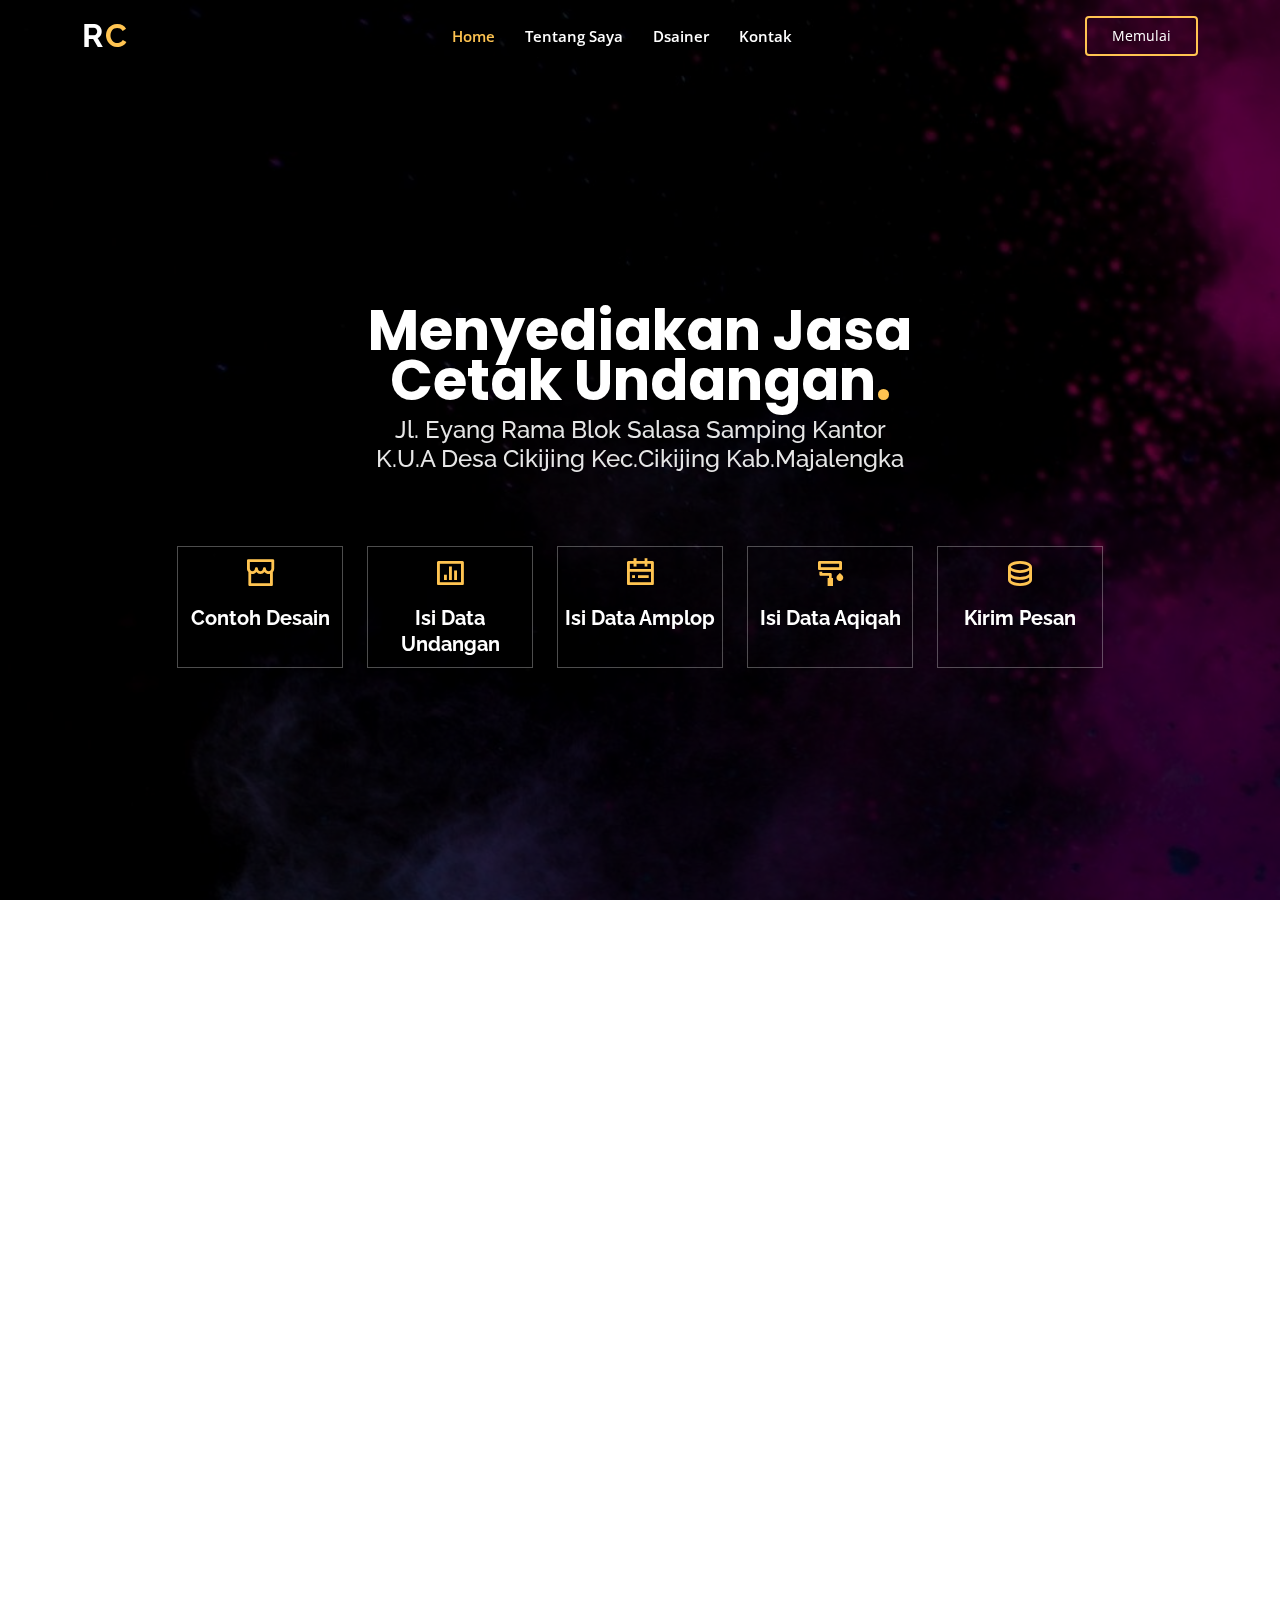
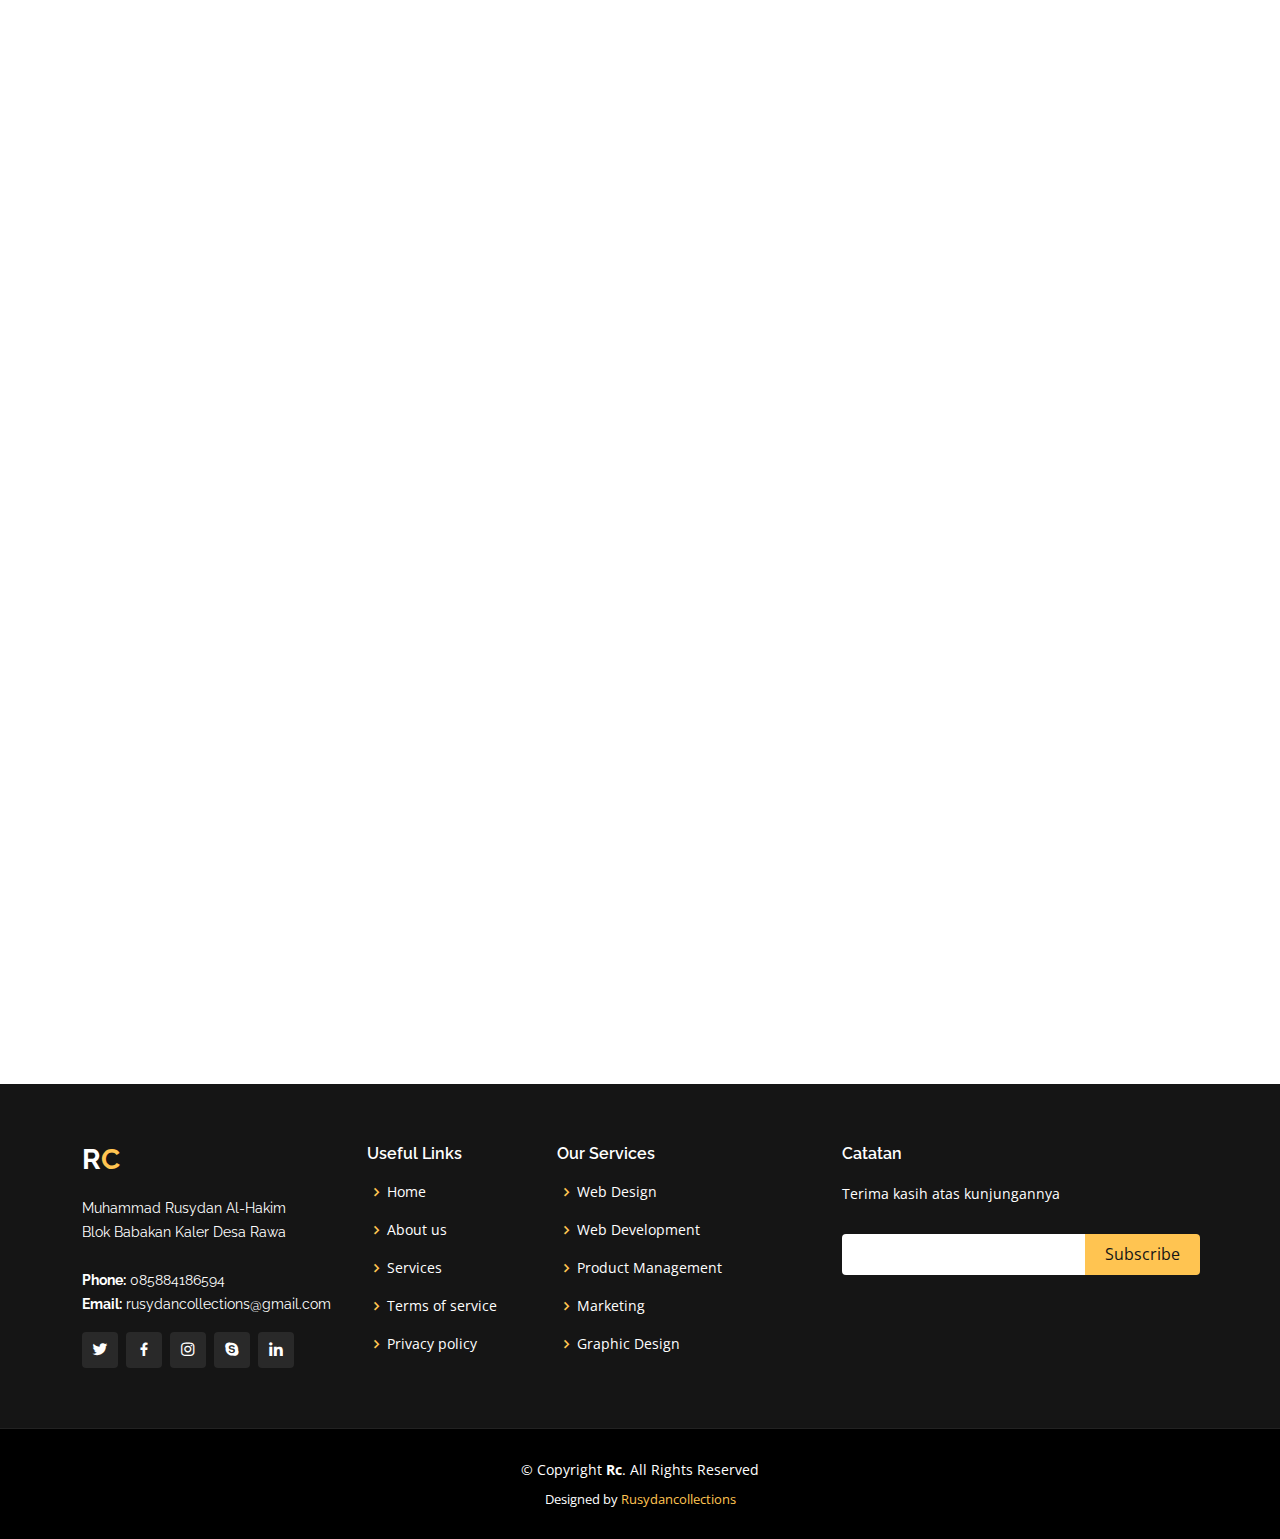
==== data/index.html @ 96fef04c "s" ====
<!DOCTYPE html>
<html lang="en">

<head>
  <meta charset="utf-8">
  <meta content="width=device-width, initial-scale=1.0" name="viewport">

  <title>Rusydancollections</title>
  <meta content="" name="description">
  <meta content="" name="keywords">

  <!-- Favicons -->
  <link href="assets/img/favicon.png" rel="icon">
  <link href="assets/img/apple-touch-icon.png" rel="apple-touch-icon">

  <!-- Google Fonts -->
  <link href="https://fonts.googleapis.com/css?family=Open+Sans:300,300i,400,400i,600,600i,700,700i|Raleway:300,300i,400,400i,500,500i,600,600i,700,700i|Poppins:300,300i,400,400i,500,500i,600,600i,700,700i" rel="stylesheet">

  <!-- Vendor CSS Files -->
  <link href="assets/vendor/aos/aos.css" rel="stylesheet">
  <link href="assets/vendor/bootstrap/css/bootstrap.min.css" rel="stylesheet">
  <link href="assets/vendor/bootstrap-icons/bootstrap-icons.css" rel="stylesheet">
  <link href="assets/vendor/boxicons/css/boxicons.min.css" rel="stylesheet">
  <link href="assets/vendor/glightbox/css/glightbox.min.css" rel="stylesheet">
  <link href="assets/vendor/remixicon/remixicon.css" rel="stylesheet">
  <link href="assets/vendor/swiper/swiper-bundle.min.css" rel="stylesheet">

  <!-- Template Main CSS File -->
  <link href="assets/css/style.css" rel="stylesheet">

  <!-- =======================================================
  * Template Name: Gp - v4.7.0
  * Template URL: https://bootstrapmade.com/gp-free-multipurpose-html-bootstrap-template/
  * Author: BootstrapMade.com
  * License: https://bootstrapmade.com/license/
  ======================================================== -->
</head>

<body>

  <!-- ======= Header ======= -->
  <header id="header" class="fixed-top ">
    <div class="container d-flex align-items-center justify-content-lg-between">

      <h1 class="logo me-auto me-lg-0"><a href="index.html">R<span>C</span></a></h1>
      <!-- Uncomment below if you prefer to use an image logo -->
      <!-- <a href="index.html" class="logo me-auto me-lg-0"><img src="assets/img/logo.png" alt="" class="img-fluid"></a>-->

      <nav id="navbar" class="navbar order-last order-lg-0">
        <ul>
          <li><a class="nav-link scrollto active" href="#hero">Home</a></li>
          <li><a class="nav-link scrollto" href="#about">Tentang Saya</a></li>
          <li><a class="nav-link scrollto" href="#team">Dsainer</a></li>
          <li><a class="nav-link scrollto" href="#contact">Kontak</a></li>
        </ul>
        <i class="bi bi-list mobile-nav-toggle"></i>
      </nav><!-- .navbar -->
      
      <a href="#about" class="get-started-btn scrollto">Memulai</a>
      

    </div>
  </header><!-- End Header -->

  <!-- ======= Hero Section ======= -->
  <section id="hero" class="d-flex align-items-center justify-content-center">
    <div class="container" data-aos="fade-up">

      <div class="row justify-content-center" data-aos="fade-up" data-aos-delay="150">
        <div class="col-xl-6 col-lg-8">
          <h1>Menyediakan Jasa Cetak Undangan<span>.</span></h1>
          <h2>Jl. Eyang Rama Blok Salasa Samping Kantor K.U.A Desa Cikijing Kec.Cikijing Kab.Majalengka</h2>
        </div>
      </div>

      <div class="row gy-4 mt-5 justify-content-center" data-aos="zoom-in" data-aos-delay="250">
        <div class="col-xl-2 col-md-4">
          <div class="icon-box">
            <i class="ri-store-line"></i>
            <h3><a href="https://muhammadrusydan.github.io/dsign/">Contoh Desain</a></h3>
          </div>
        </div>
        <div class="col-xl-2 col-md-4">
          <div class="icon-box">
            <i class="ri-bar-chart-box-line"></i>
            <h3><a href="formulir.html">Isi Data Undangan</a></h3>
          </div>
        </div>
        <div class="col-xl-2 col-md-4">
          <div class="icon-box">
            <i class="ri-calendar-todo-line"></i>
            <h3><a href="">Isi Data Amplop</a></h3>
          </div>
        </div>
        <div class="col-xl-2 col-md-4">
          <div class="icon-box">
            <i class="ri-paint-brush-line"></i>
            <h3><a href="">Isi Data Aqiqah</a></h3>
          </div>
        </div>
        <div class="col-xl-2 col-md-4">
          <div class="icon-box">
            <i class="ri-database-2-line"></i>
            <h3><a href="">Kirim Pesan</a></h3>
          </div>
        </div>
      </div>

    </div>
  </section><!-- End Hero -->

  <main id="main">

    <!-- ======= Tentang Saya ======= -->
    <section id="about" class="about">
      <div class="container" data-aos="fade-up">

        <div class="row">
          <div class="col-lg-6 order-1 order-lg-2" data-aos="fade-left" data-aos-delay="100">
            <img src="assets/img/about.jpg" class="img-fluid" alt="">
          </div>
          <div class="col-lg-6 pt-4 pt-lg-0 order-2 order-lg-1 content" data-aos="fade-right" data-aos-delay="100">
            <h3>Penyedia Kartu Undangan Pernikahan Murah di Cikijing & Sekitarnya</h3>
            <p class="fst-italic">
              Berlokasi di Cingambul Desa Rawa.Saya selalu berusaha secara optimal untuk memberikan layanan pencetakan undangan pernikahan.

Kami berkomitmen untuk melayani seluruh pemesanan kartu undangan pernikahan di Cingambul - Cikijing dan sekitarnya. perlu di ketahui ada banyak paktor yang dapat mempengaruhi harga sebuah undangan, di antaranya: 
            </p>
            <ul>
              <li><i class="ri-check-double-line"></i> Pilihan bahan dasar kartu undangan</li>
              <li><i class="ri-check-double-line"></i> Tingkat kerumitan desain</li>
              <li><i class="ri-check-double-line"></i> Jumlah kartu undangan yang akan dicetak</li>
            </ul>
            <p>
              Harga pencetakan kartu undangan yang unik biasanya membuat harga kartu undangan menjadi mahal. Namun, kami akan berusaha memberikan harga terjangkau untuk desain kartu undangan unik anda.
            </p>
          </div>
        </div>

      </div>
    </section><!-- End About Section -->

    

    

    <!-- ======= Pembuat Desain ======= -->
    <section id="team" class="team">
      <div class="container" data-aos="fade-up">

        <div class="section-title">
          <h2>Team</h2>
          <p>Dsainer</p>
        </div>

        <div class="row">

          <div class="col-lg-3 col-md-6 d-flex align-items-stretch">
            <div class="member" data-aos="fade-up" data-aos-delay="100">
              <div class="member-img">
                <img src="assets/img/team/team-1.jpg" class="img-fluid" alt="">
                <div class="social">
                  <a href=""><i class="bi bi-twitter"></i></a>
                  <a href=""><i class="bi bi-facebook"></i></a>
                  <a href=""><i class="bi bi-instagram"></i></a>
                  <a href=""><i class="bi bi-linkedin"></i></a>
                </div>
              </div>
              <div class="member-info">
                <h4>Muhammad Rusydan Al-Hakim</h4>
                <span>Dsainer Utama</span>
              </div>
            </div>
         
     
    </section><!-- End Team Section -->

    <!-- ======= Kontak Saya ======= -->
    <section id="contact" class="contact">
      <div class="container" data-aos="fade-up">

        <div class="section-title">
          <h2>Kontak</h2>
          <p>Alamat</p>
        </div>

        
        <div class="row mt-5">

          <div class="col-lg-4">
            <div class="info">
              <div class="address">
                <i class="bi bi-geo-alt"></i>
                <h4>Lokasi:</h4>
                <p>Blok babakan Kaler Desa Rawa </p>
              </div>

              <div class="email">
                <i class="bi bi-envelope"></i>
                <h4>Email:</h4>
                <p>rusydancollections@gmail.com</p>
              </div>

              <div class="phone">
                <i class="bi bi-phone"></i>
                <h4>WhatApp:</h4>
                <p>085884186594</p>
              </div>

            </div>

          </div>

          <div class="col-lg-8 mt-5 mt-lg-0">

            <form action="forms/contact.php" method="post" role="form" class="php-email-form">
              <div class="row">
                <div class="col-md-6 form-group">
                  <input type="text" name="name" class="form-control" id="name" placeholder="Your Name" required>
                </div>
                <div class="col-md-6 form-group mt-3 mt-md-0">
                  <input type="email" class="form-control" name="email" id="email" placeholder="Your Email" required>
                </div>
              </div>
              <div class="form-group mt-3">
                <input type="text" class="form-control" name="subject" id="subject" placeholder="Subject" required>
              </div>
              <div class="form-group mt-3">
                <textarea class="form-control" name="message" rows="5" placeholder="Message" required></textarea>
              </div>
              <div class="my-3">
                <div class="loading">Loading</div>
                <div class="error-message"></div>
                <div class="sent-message">Your message has been sent. Thank you!</div>
              </div>
              <div class="text-center"><button type="submit">Kirim Pesan</button></div>
            </form>

          </div>

        </div>

      </div>
    </section><!-- End Contact Section -->

  </main><!-- End #main -->

  <!-- ======= Footer ======= -->
  <footer id="footer">
    <div class="footer-top">
      <div class="container">
        <div class="row">

          <div class="col-lg-3 col-md-6">
            <div class="footer-info">
              <h3>R<span>C</span></h3>
              <p>
                Muhammad Rusydan Al-Hakim <br>
                Blok Babakan Kaler Desa Rawa<br><br>
                <strong>Phone:</strong> 085884186594<br>
                <strong>Email:</strong> rusydancollections@gmail.com<br>
              </p>
              <div class="social-links mt-3">
                <a href="#" class="twitter"><i class="bx bxl-twitter"></i></a>
                <a href="facebook.com/muhammad.rusydan003" class="facebook"><i class="bx bxl-facebook"></i></a>
                <a href="#" class="instagram"><i class="bx bxl-instagram"></i></a>
                <a href="#" class="google-plus"><i class="bx bxl-skype"></i></a>
                <a href="#" class="linkedin"><i class="bx bxl-linkedin"></i></a>
              </div>
            </div>
          </div>

          <div class="col-lg-2 col-md-6 footer-links">
            <h4>Useful Links</h4>
            <ul>
              <li><i class="bx bx-chevron-right"></i> <a href="#">Home</a></li>
              <li><i class="bx bx-chevron-right"></i> <a href="#">About us</a></li>
              <li><i class="bx bx-chevron-right"></i> <a href="#">Services</a></li>
              <li><i class="bx bx-chevron-right"></i> <a href="#">Terms of service</a></li>
              <li><i class="bx bx-chevron-right"></i> <a href="#">Privacy policy</a></li>
            </ul>
          </div>

          <div class="col-lg-3 col-md-6 footer-links">
            <h4>Our Services</h4>
            <ul>
              <li><i class="bx bx-chevron-right"></i> <a href="#">Web Design</a></li>
              <li><i class="bx bx-chevron-right"></i> <a href="#">Web Development</a></li>
              <li><i class="bx bx-chevron-right"></i> <a href="#">Product Management</a></li>
              <li><i class="bx bx-chevron-right"></i> <a href="#">Marketing</a></li>
              <li><i class="bx bx-chevron-right"></i> <a href="#">Graphic Design</a></li>
            </ul>
          </div>

          <div class="col-lg-4 col-md-6 footer-newsletter">
            <h4>Catatan</h4>
            <p>Terima kasih atas kunjungannya</p>
            <form action="" method="post">
              <input type="email" name="email"><input type="submit" value="Subscribe">
            </form>

          </div>

        </div>
      </div>
    </div>

    <div class="container">
      <div class="copyright">
        &copy; Copyright <strong><span>Rc</span></strong>. All Rights Reserved
      </div>
      <div class="credits">
        <!-- All the links in the footer should remain intact. -->
        <!-- You can delete the links only if you purchased the pro version. -->
        <!-- Licensing information: https://bootstrapmade.com/license/ -->
        <!-- Purchase the pro version with working PHP/AJAX contact form: https://bootstrapmade.com/gp-free-multipurpose-html-bootstrap-template/ -->
        Designed by <a href="https://wa.me/6285884186594">Rusydancollections</a>
      </div>
    </div>
  </footer><!-- End Footer -->

  <div id="preloader"></div>
  <a href="#" class="back-to-top d-flex align-items-center justify-content-center"><i class="bi bi-arrow-up-short"></i></a>

  <!-- Vendor JS Files -->
  <script src="assets/vendor/purecounter/purecounter.js"></script>
  <script src="assets/vendor/aos/aos.js"></script>
  <script src="assets/vendor/bootstrap/js/bootstrap.bundle.min.js"></script>
  <script src="assets/vendor/glightbox/js/glightbox.min.js"></script>
  <script src="assets/vendor/isotope-layout/isotope.pkgd.min.js"></script>
  <script src="assets/vendor/swiper/swiper-bundle.min.js"></script>
  <script src="assets/vendor/php-email-form/validate.js"></script>

  <!-- Template Main JS File -->
  <script src="assets/js/main.js"></script>

</body>

</html>
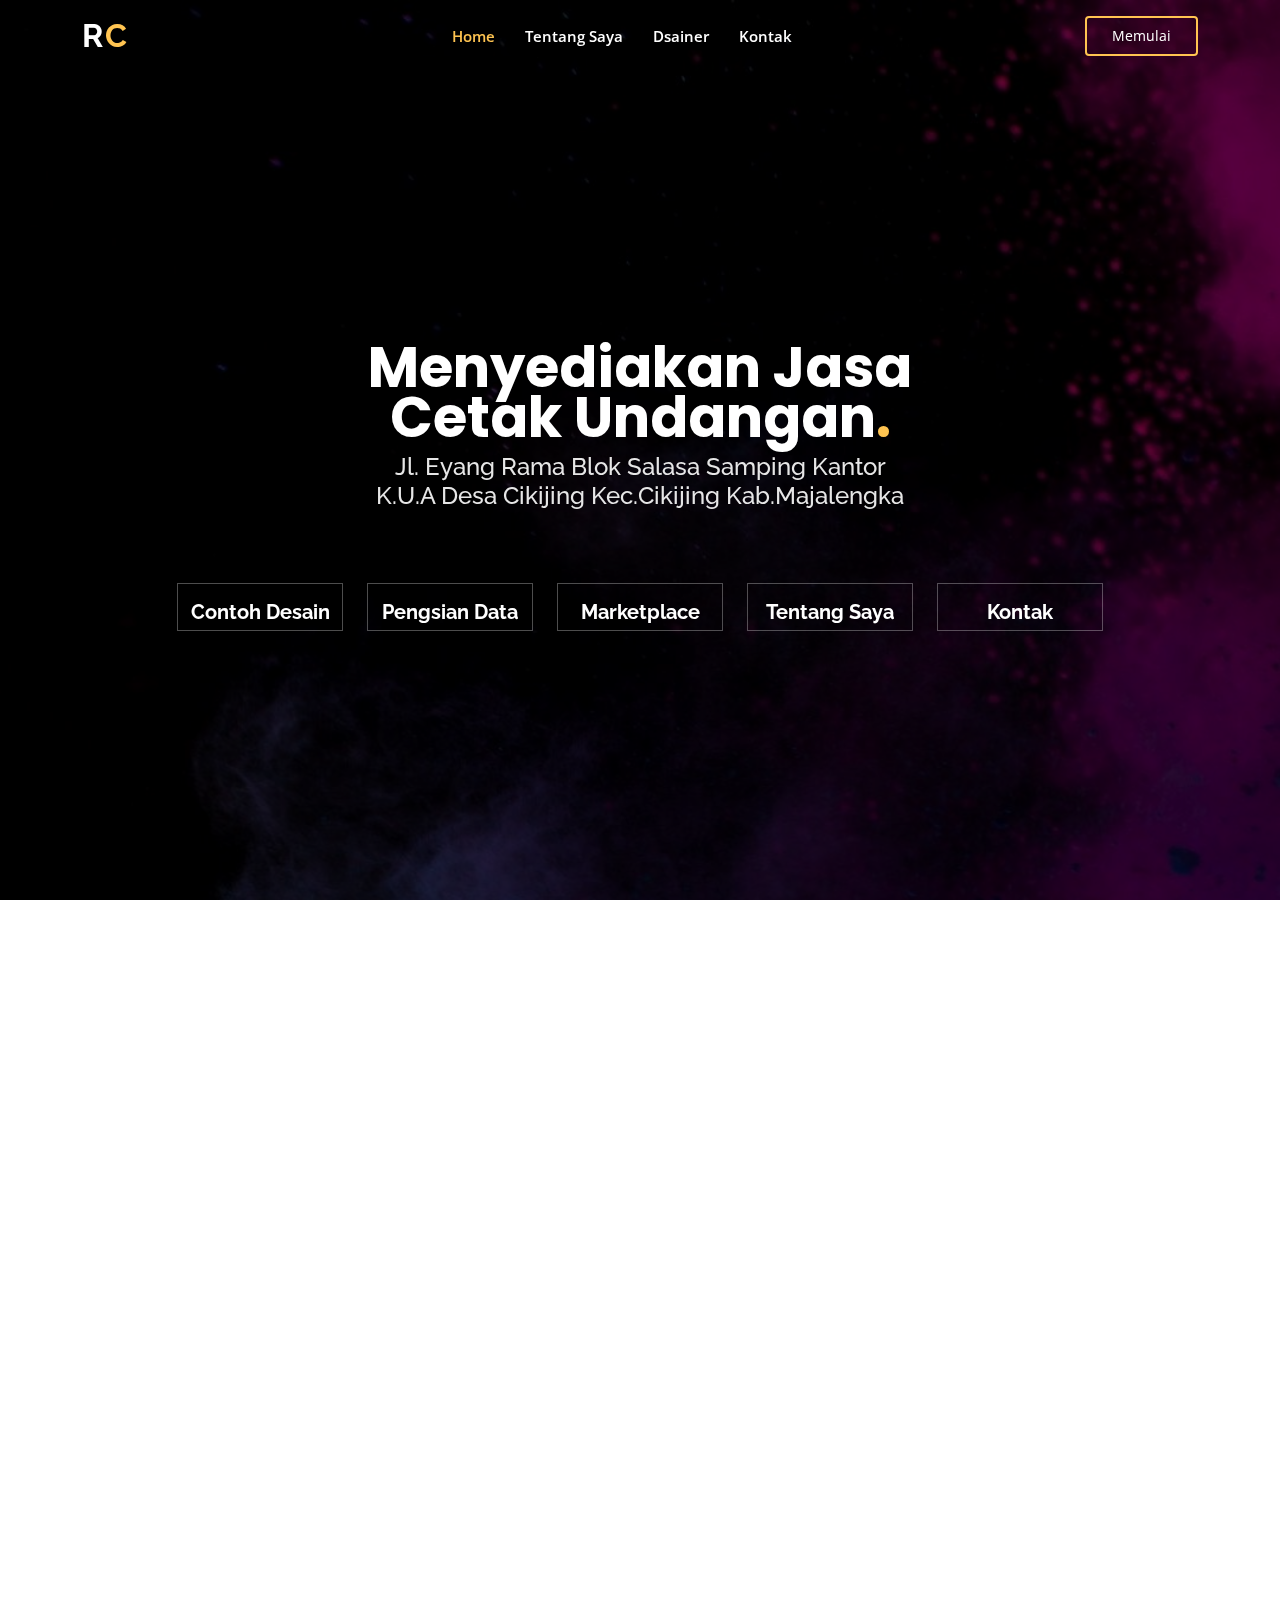
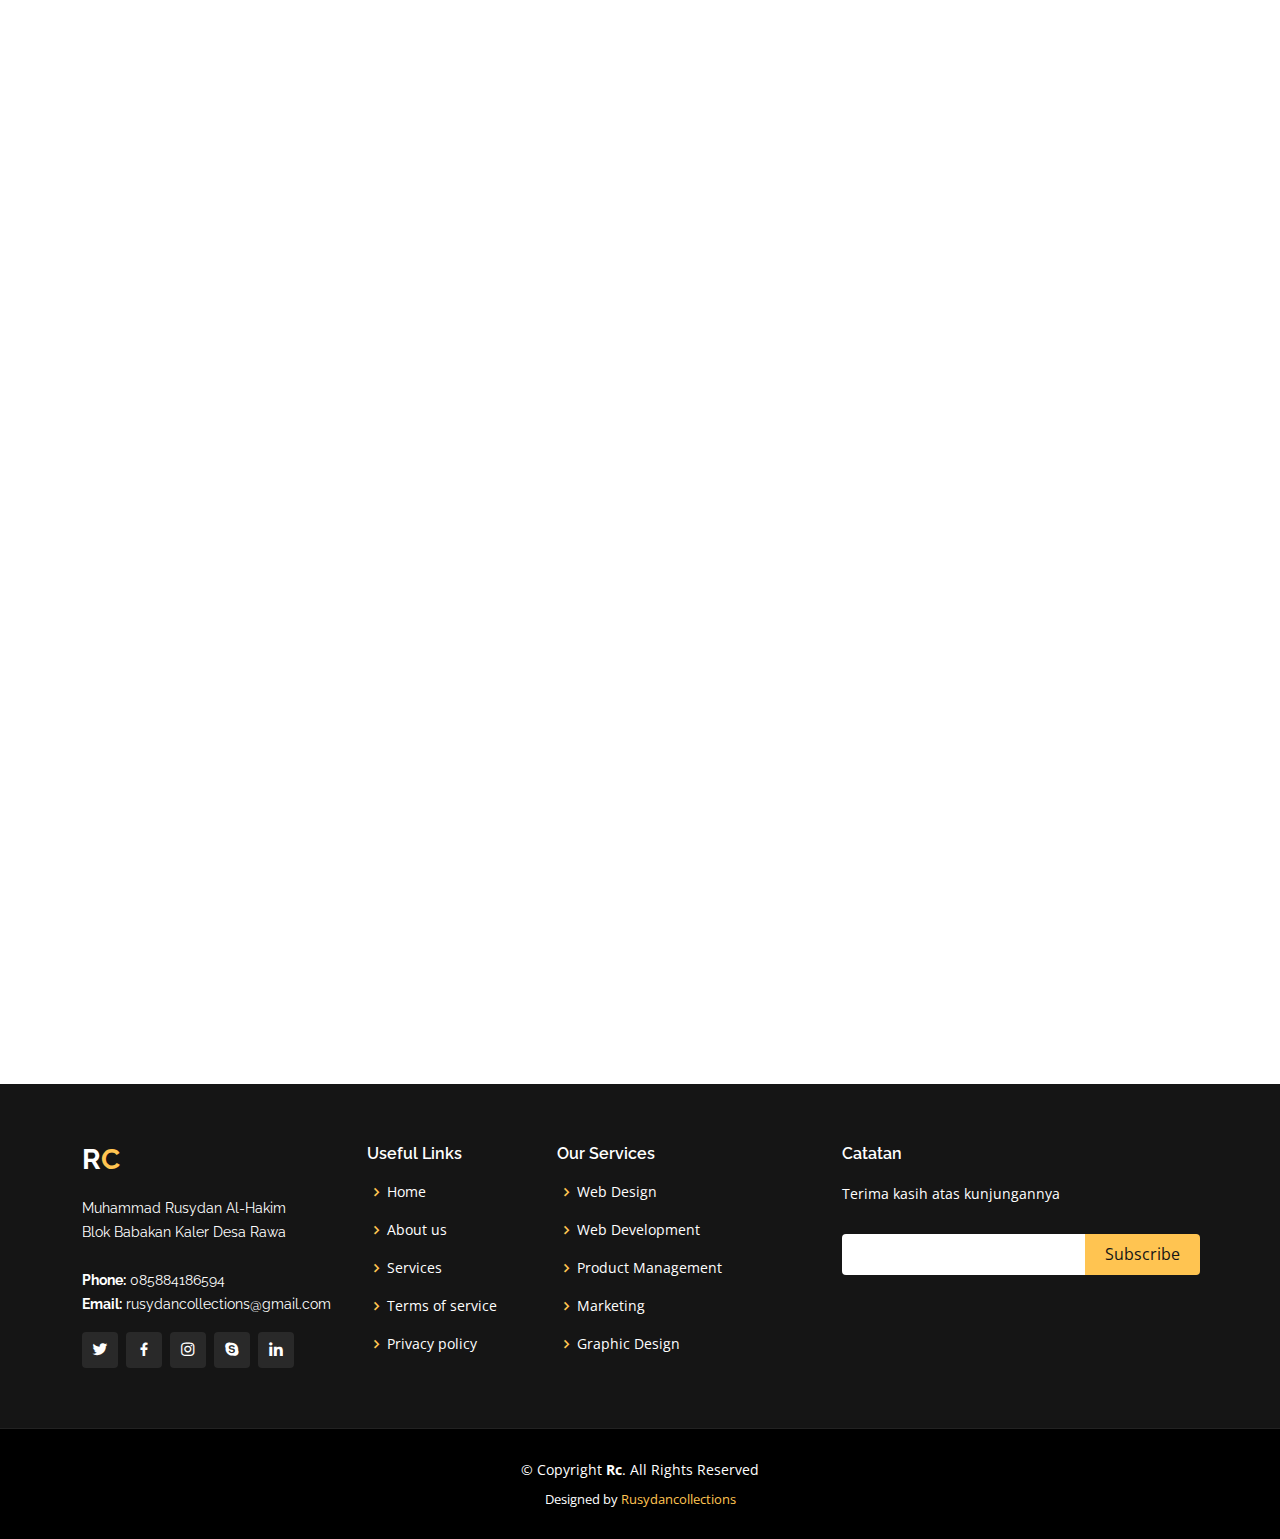
==== commit 96ae080f: "s" ====
--- a/data/index.html
+++ b/data/index.html
@@ -76,32 +76,27 @@
       <div class="row gy-4 mt-5 justify-content-center" data-aos="zoom-in" data-aos-delay="250">
         <div class="col-xl-2 col-md-4">
           <div class="icon-box">
-            <i class="ri-store-line"></i>
-            <h3><a href="https://muhammadrusydan.github.io/dsign/">Contoh Desain</a></h3>
-          </div>
-        </div>
-        <div class="col-xl-2 col-md-4">
-          <div class="icon-box">
-            <i class="ri-bar-chart-box-line"></i>
-            <h3><a href="formulir.html">Isi Data Undangan</a></h3>
-          </div>
-        </div>
-        <div class="col-xl-2 col-md-4">
-          <div class="icon-box">
-            <i class="ri-calendar-todo-line"></i>
-            <h3><a href="">Isi Data Amplop</a></h3>
-          </div>
-        </div>
-        <div class="col-xl-2 col-md-4">
-          <div class="icon-box">
-            <i class="ri-paint-brush-line"></i>
-            <h3><a href="">Isi Data Aqiqah</a></h3>
-          </div>
-        </div>
-        <div class="col-xl-2 col-md-4">
-          <div class="icon-box">
-            <i class="ri-database-2-line"></i>
-            <h3><a href="">Kirim Pesan</a></h3>
+            <h3><a href="contohdsain.html">Contoh Desain</a></h3>
+          </div>
+        </div>
+        <div class="col-xl-2 col-md-4">
+          <div class="icon-box">
+            <h3><a href="isidata.html">Pengsian Data</a></h3>
+          </div>
+        </div>
+        <div class="col-xl-2 col-md-4">
+          <div class="icon-box">
+            <h3><a href="">Marketplace</a></h3>
+          </div>
+        </div>
+        <div class="col-xl-2 col-md-4">
+          <div class="icon-box">
+           <h3><a href="">Tentang Saya</a></h3>
+          </div>
+        </div>
+        <div class="col-xl-2 col-md-4">
+          <div class="icon-box">
+            <h3><a href="">  Kontak</a></h3>
           </div>
         </div>
       </div>
--- a/data/assets/css/style.css
+++ b/data/assets/css/style.css
@@ -390,7 +390,7 @@
   font-size: 24px;
 }
 #hero .icon-box {
-  padding: 10px 5px;
+  padding: 5px 0px;
   transition: ease-in-out 0.3s;
   border: 1px solid rgba(255, 255, 255, 0.3);
   height: 100%;
@@ -572,7 +572,7 @@
 .services .icon-box {
   text-align: center;
   border: 1px solid #ebebeb;
-  padding: 80px 20px;
+  padding: 10px 10px;
   transition: all ease-in-out 0.3s;
   background: #fff;
 }
@@ -585,7 +585,7 @@
   display: flex;
   align-items: center;
   justify-content: center;
-  margin-bottom: 20px;
+  margin-bottom: 10px;
   transition: 0.3s;
 }
 .services .icon-box .icon i {
@@ -595,7 +595,7 @@
 }
 .services .icon-box h4 {
   font-weight: 700;
-  margin-bottom: 15px;
+  margin-bottom: 10px;
   font-size: 24px;
 }
 .services .icon-box h4 a {
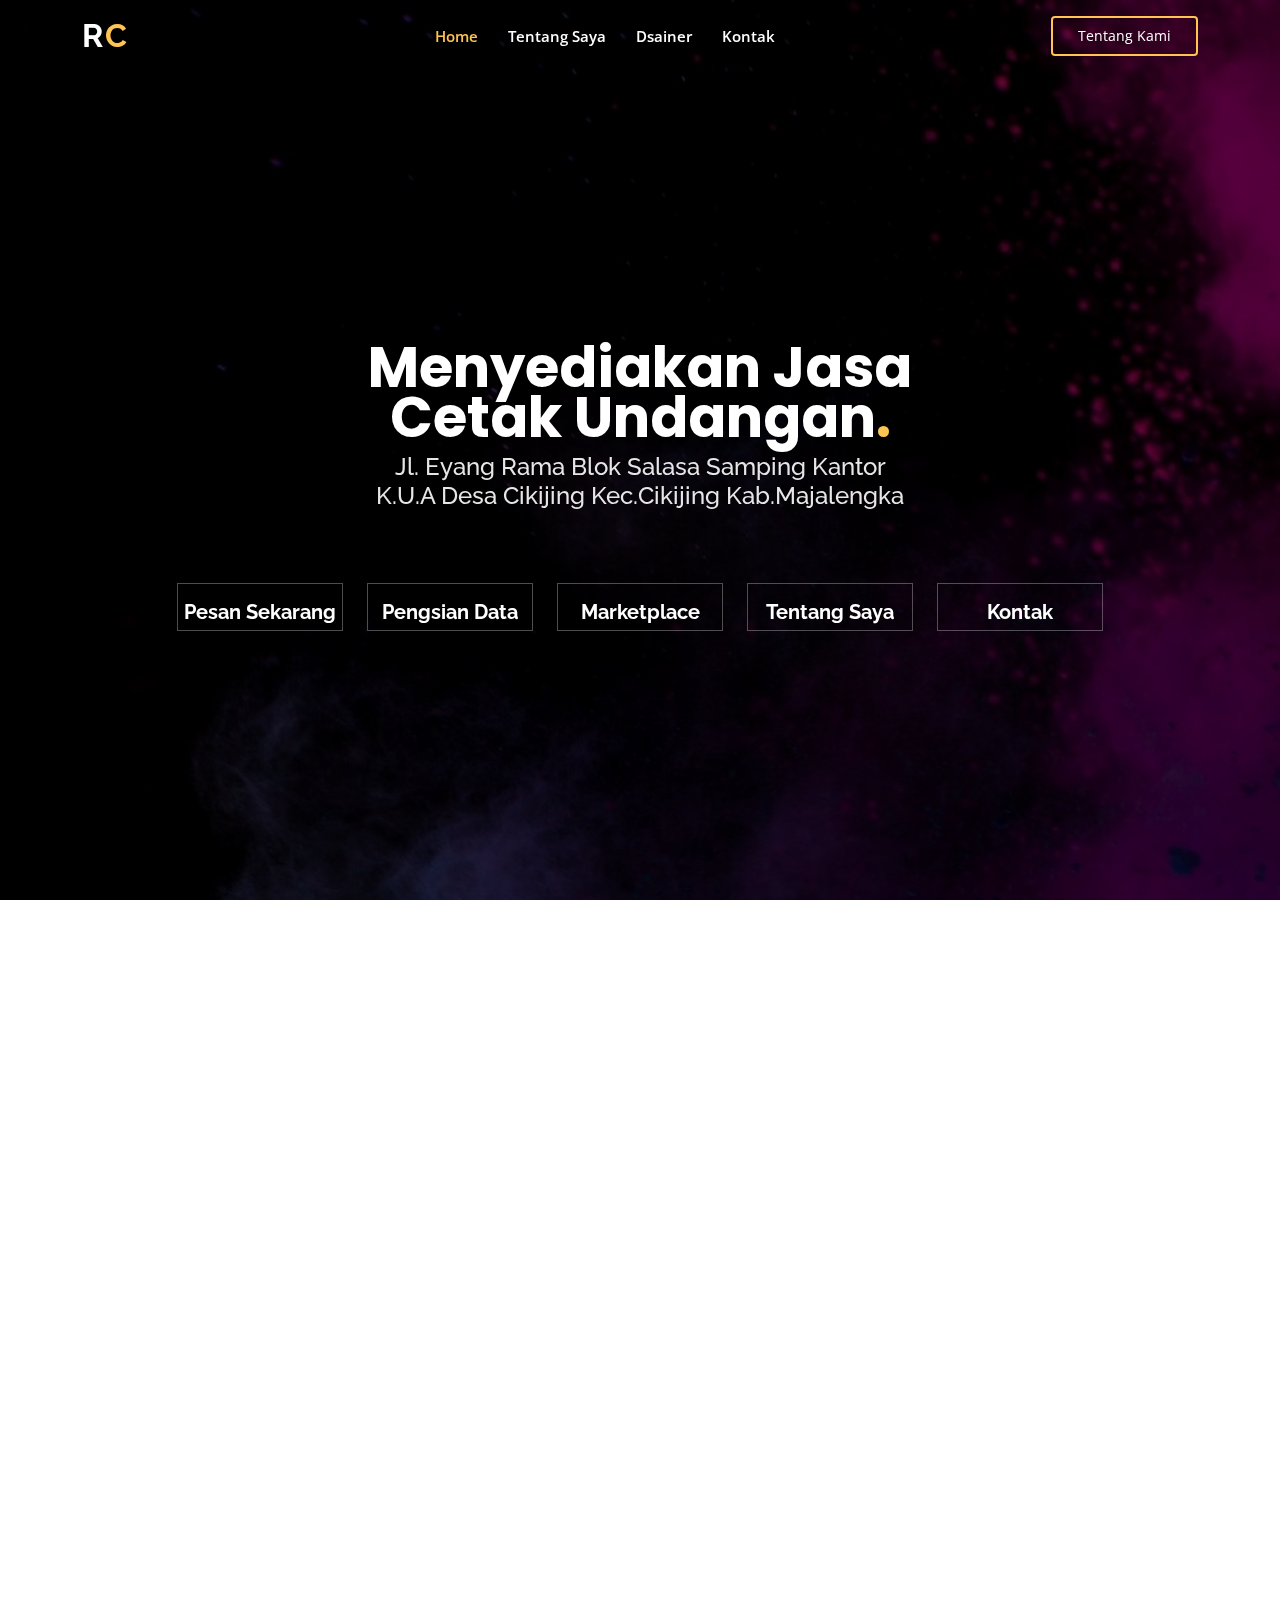
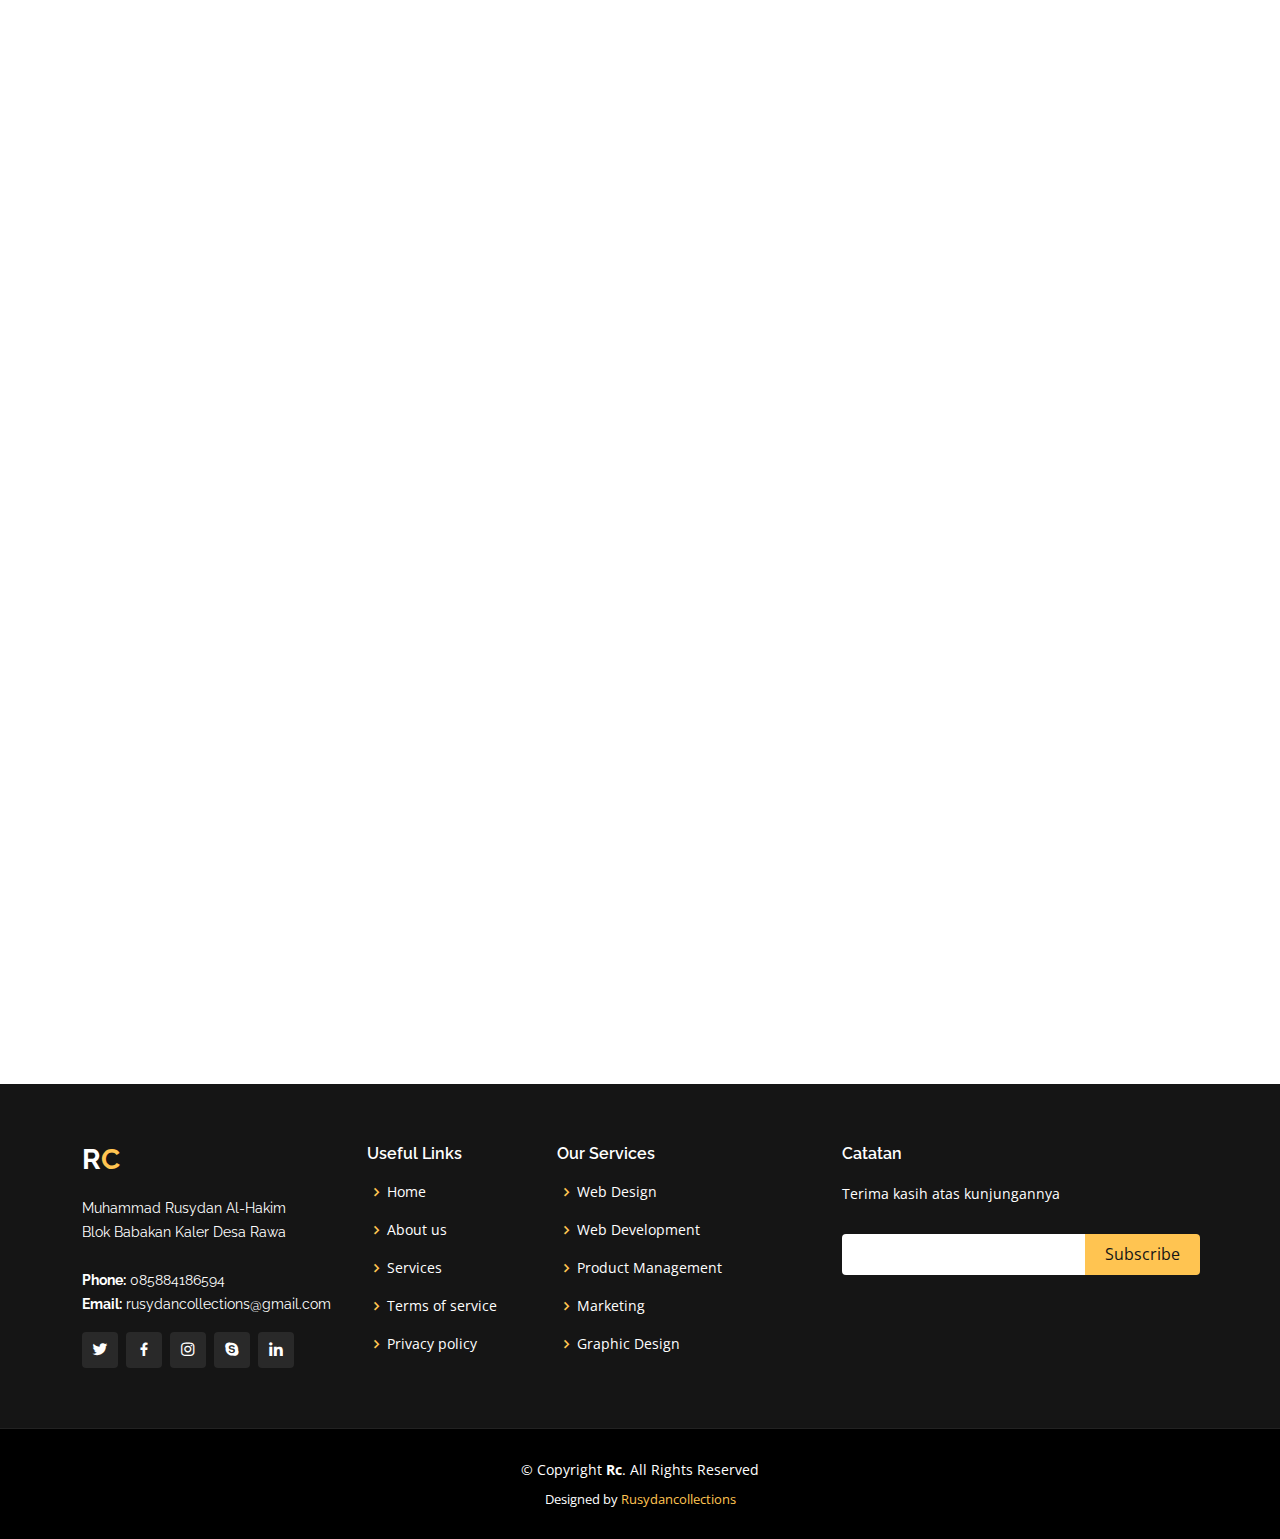
==== commit dedfed1e: "k" ====
--- a/data/index.html
+++ b/data/index.html
@@ -56,7 +56,7 @@
         <i class="bi bi-list mobile-nav-toggle"></i>
       </nav><!-- .navbar -->
       
-      <a href="#about" class="get-started-btn scrollto">Memulai</a>
+      <a href="#about" class="get-started-btn scrollto">Tentang Kami</a>
       
 
     </div>
@@ -76,12 +76,12 @@
       <div class="row gy-4 mt-5 justify-content-center" data-aos="zoom-in" data-aos-delay="250">
         <div class="col-xl-2 col-md-4">
           <div class="icon-box">
-            <h3><a href="contohdsain.html">Contoh Desain</a></h3>
-          </div>
-        </div>
-        <div class="col-xl-2 col-md-4">
-          <div class="icon-box">
-            <h3><a href="isidata.html">Pengsian Data</a></h3>
+            <h3><a href="contoh_dsain.html">Pesan Sekarang</a></h3>
+          </div>
+        </div>
+        <div class="col-xl-2 col-md-4">
+          <div class="icon-box">
+            <h3><a href="isi_data.html">Pengsian Data</a></h3>
           </div>
         </div>
         <div class="col-xl-2 col-md-4">
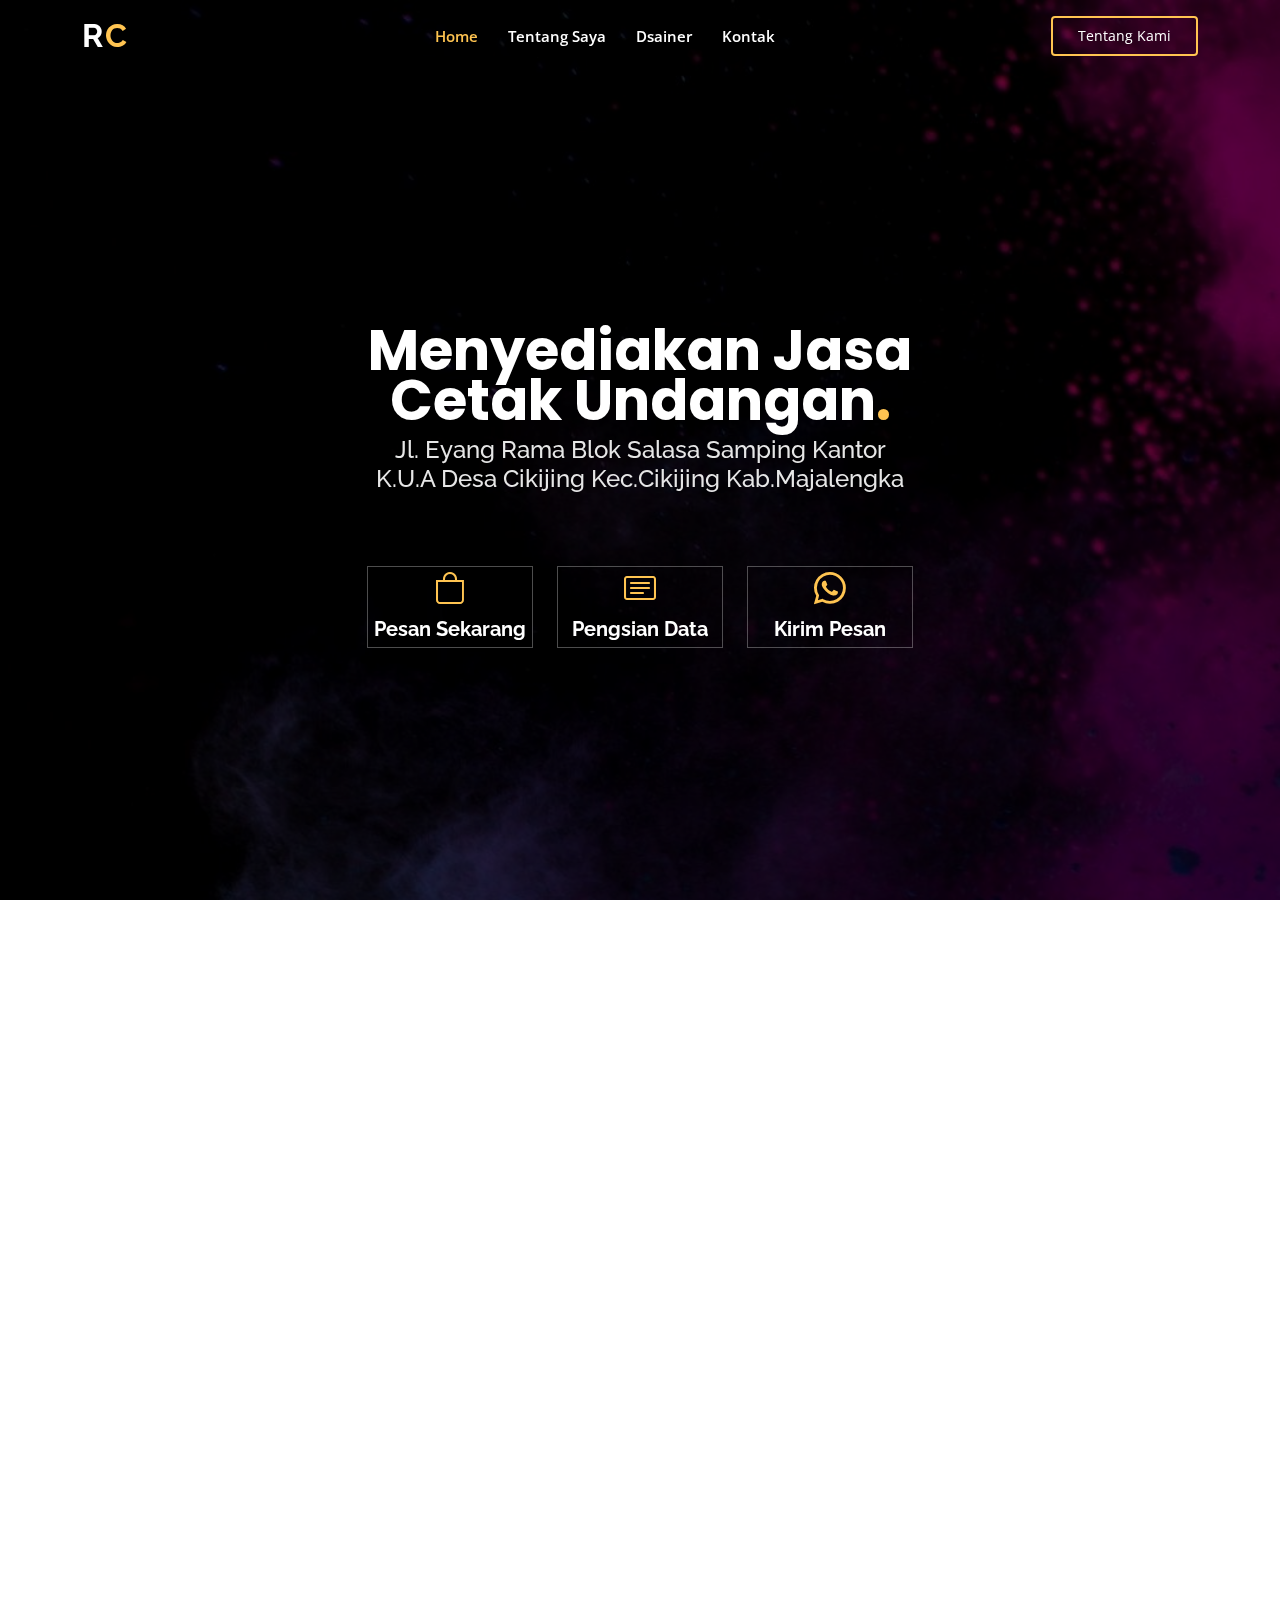
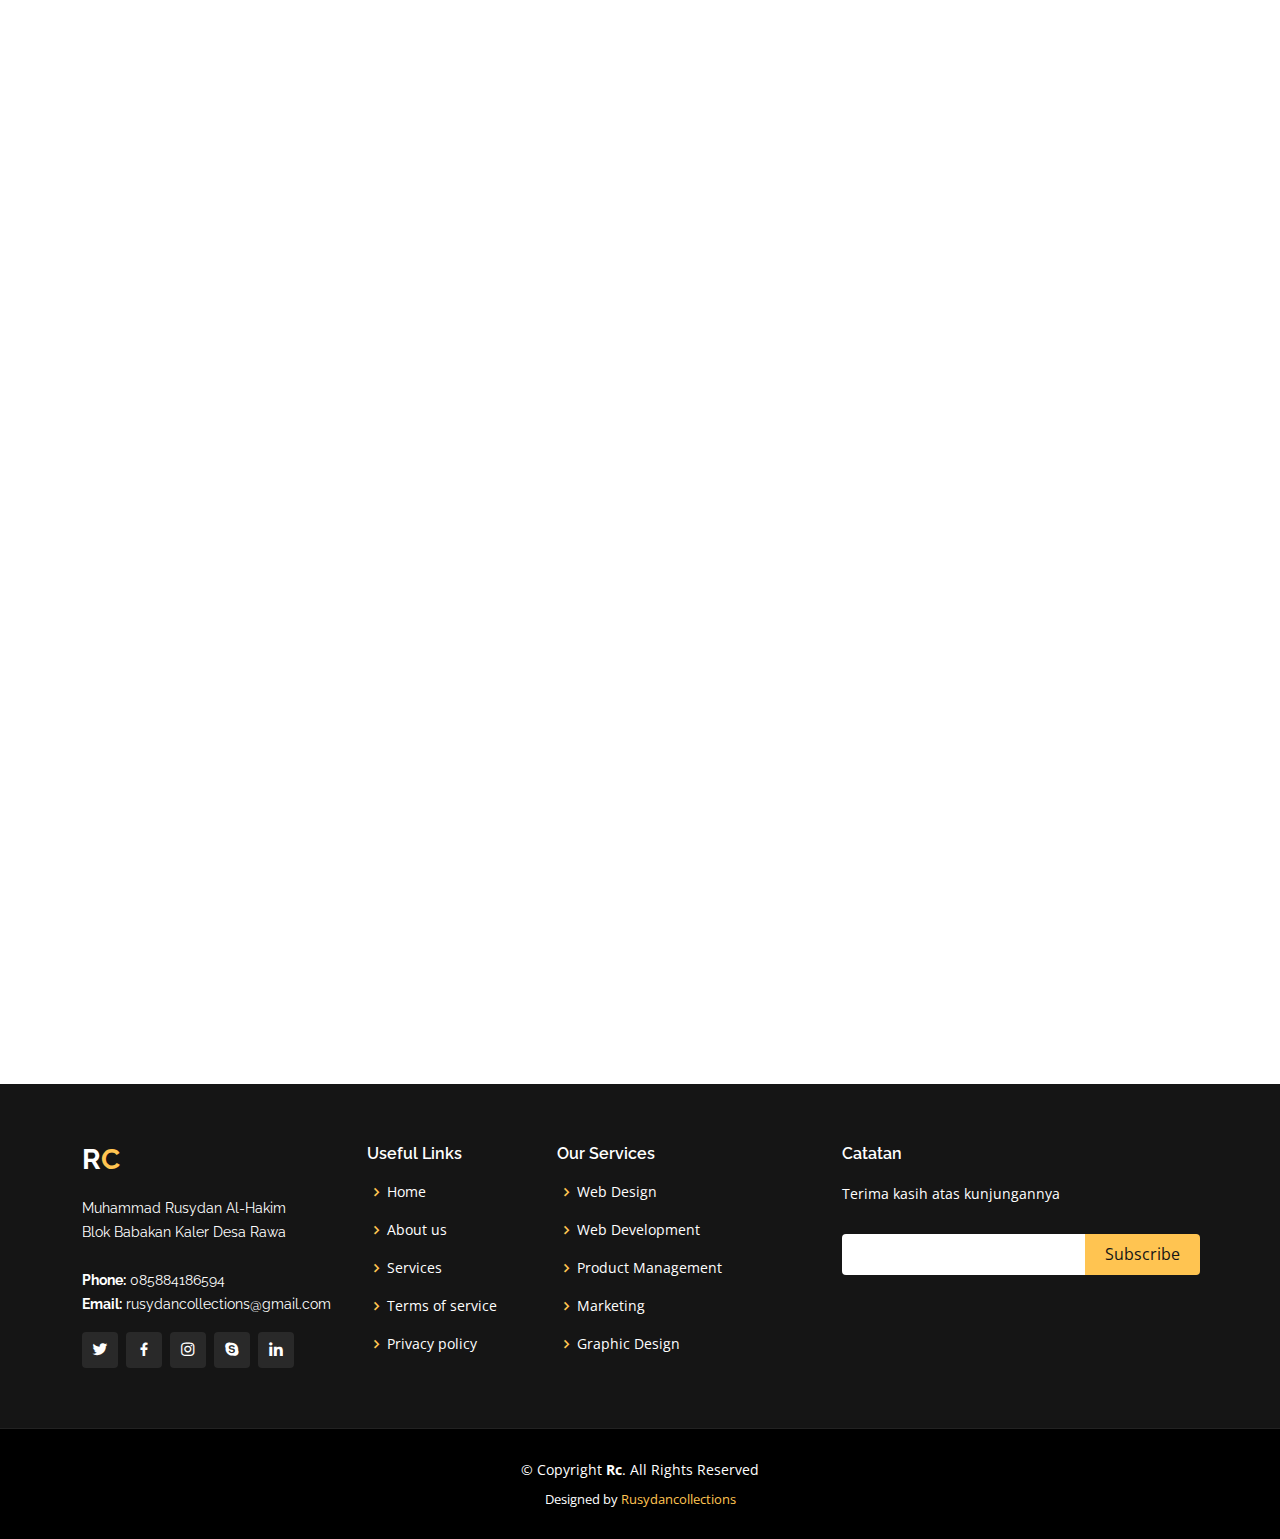
==== commit ff67839a: "s" ====
--- a/data/index.html
+++ b/data/index.html
@@ -76,31 +76,21 @@
       <div class="row gy-4 mt-5 justify-content-center" data-aos="zoom-in" data-aos-delay="250">
         <div class="col-xl-2 col-md-4">
           <div class="icon-box">
-            <h3><a href="contoh_dsain.html">Pesan Sekarang</a></h3>
+            <i class="bi bi-bag"></i><h3><a href="contoh_dsain.html">Pesan Sekarang</a></h3>
           </div>
         </div>
         <div class="col-xl-2 col-md-4">
           <div class="icon-box">
-            <h3><a href="isi_data.html">Pengsian Data</a></h3>
-          </div>
-        </div>
+            <i class="bi bi-card-text"></i><h3><a href="isi_data.html">Pengsian Data</a></h3>
+          </div>
+        </div>
+        
         <div class="col-xl-2 col-md-4">
           <div class="icon-box">
-            <h3><a href="">Marketplace</a></h3>
-          </div>
-        </div>
-        <div class="col-xl-2 col-md-4">
-          <div class="icon-box">
-           <h3><a href="">Tentang Saya</a></h3>
-          </div>
-        </div>
-        <div class="col-xl-2 col-md-4">
-          <div class="icon-box">
-            <h3><a href="">  Kontak</a></h3>
-          </div>
-        </div>
-      </div>
-
+            <i class="bi bi-whatsapp"></i><h3><a href="">Kirim Pesan</a></h3>
+          </div>
+        </div>
+       
     </div>
   </section><!-- End Hero -->
 
